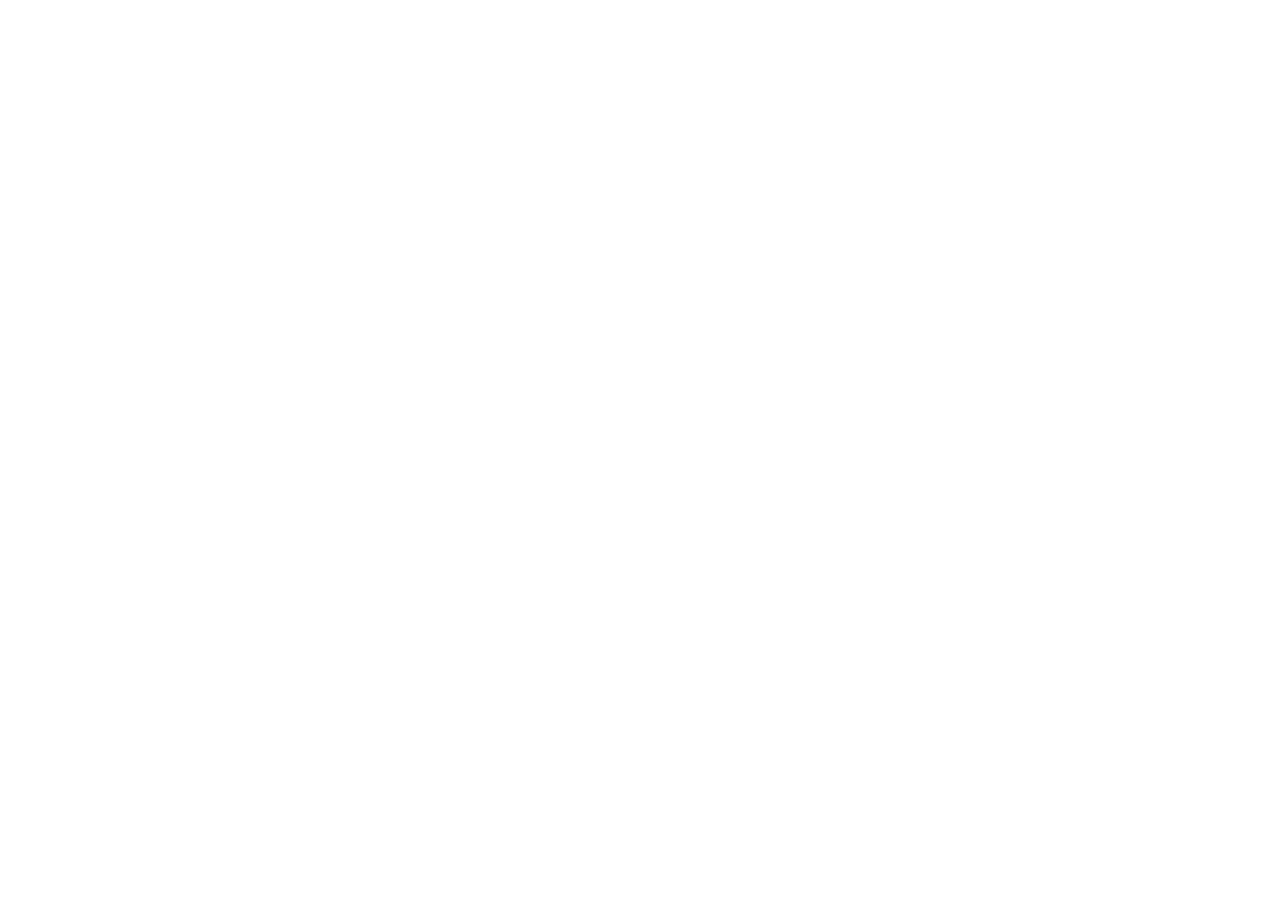
==== home.html @ 82627b81 "atttt" ====
<!DOCTYPE html>
<html lang="pt-br">
<head>
    <meta charset="UTF-8">
    <meta http-equiv="X-UA-Compatible" content="IE=edge">
    <meta name="viewport" content="width=device-width, initial-scale=1.0">
    
    <title>home</title>
</head>
    <style>
        * {
            margin: 0px;
            padding: 0px;

        }
        body {
            width: 100vw;
            height: 100vh;
            background: black url(Imagens/tela-home.jpg) no no-repeat top center;

        }
    </style>
<body>
    
</body>
</html>
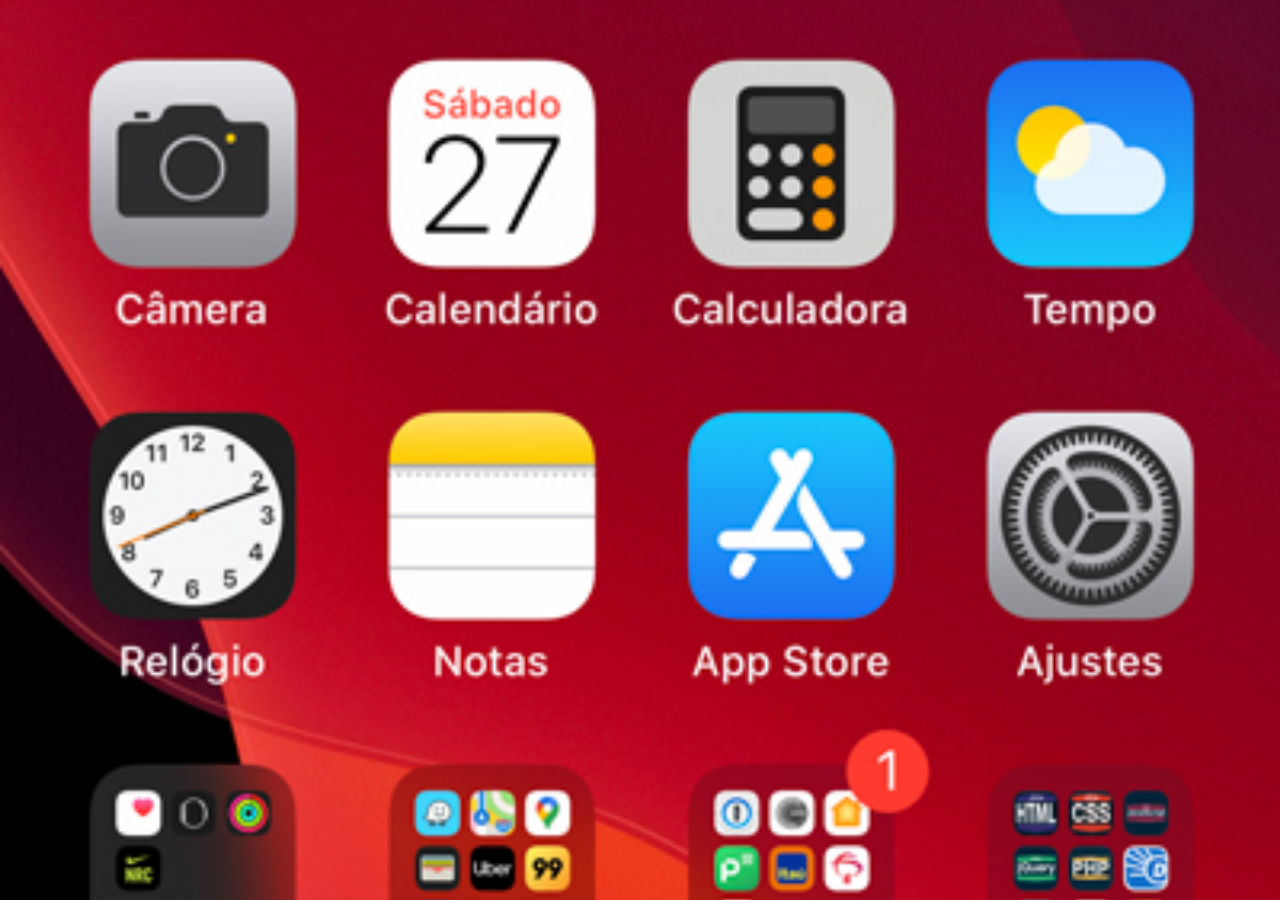
==== commit 532fd53f: "225" ====
--- a/home.html
+++ b/home.html
@@ -16,8 +16,8 @@
         body {
             width: 100vw;
             height: 100vh;
-            background: black url(Imagens/tela-home.jpg) no no-repeat top center;
-
+            background: black url(Imagens/tela-home.jpg) no-repeat top center ;
+            background-size: cover;
         }
     </style>
 <body>
